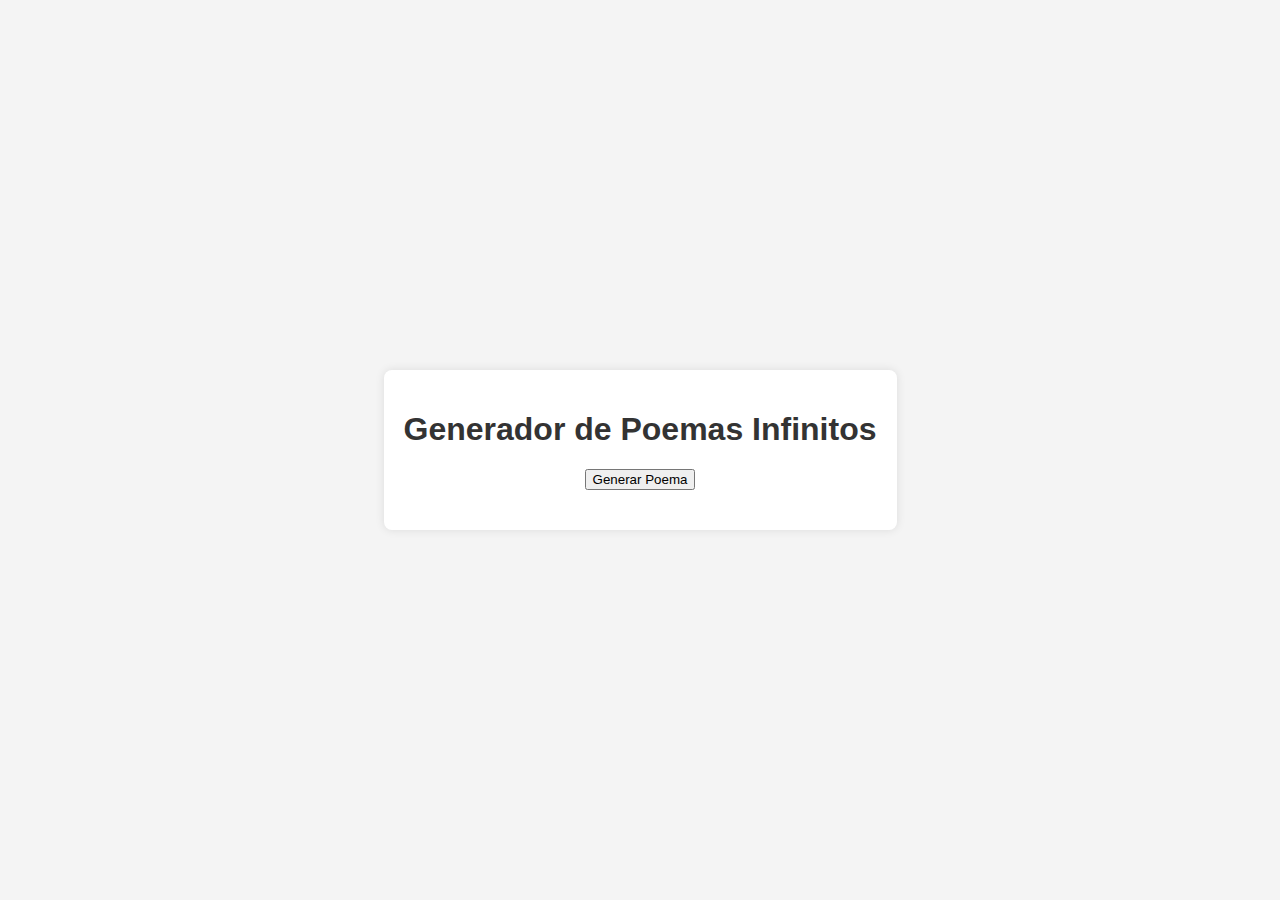
==== index.html @ 5adf7d86 "iniciancommit" ====
<!DOCTYPE html>
<html lang="es">
<head>
    <meta charset="UTF-8">
    <meta name="viewport" content="width=device-width, initial-scale=1.0">
    <title>Generador de Poemas Infinitos</title>
    <link rel="stylesheet" href="styles.css">
</head>
<body>
    <div class="container">
        <h1>Generador de Poemas Infinitos</h1>
        <button id="generate">Generar Poema</button>
        <div id="poem" class="poem"></div>
    </div>
    <script src="script.js"></script>
</body>
</html>
---- styles.css ----
body {
    font-family: Arial, sans-serif;
    background-color: #f4f4f4;
    color: #333;
    display: flex;
    justify-content: center;
    align-items: center;
    height: 100vh;
    margin: 0;
}

.container {
    text-align: center;
    background: white;
    padding: 20px;
    border-radius: 8px;
    box-shadow: 0 0 10px rgba(0, 0, 0, 0.1);
}

.poem {
    margin-top: 20px;
    font-size: 1.2em;
    white-space: pre-wrap; /* Mantiene los saltos de línea */
}
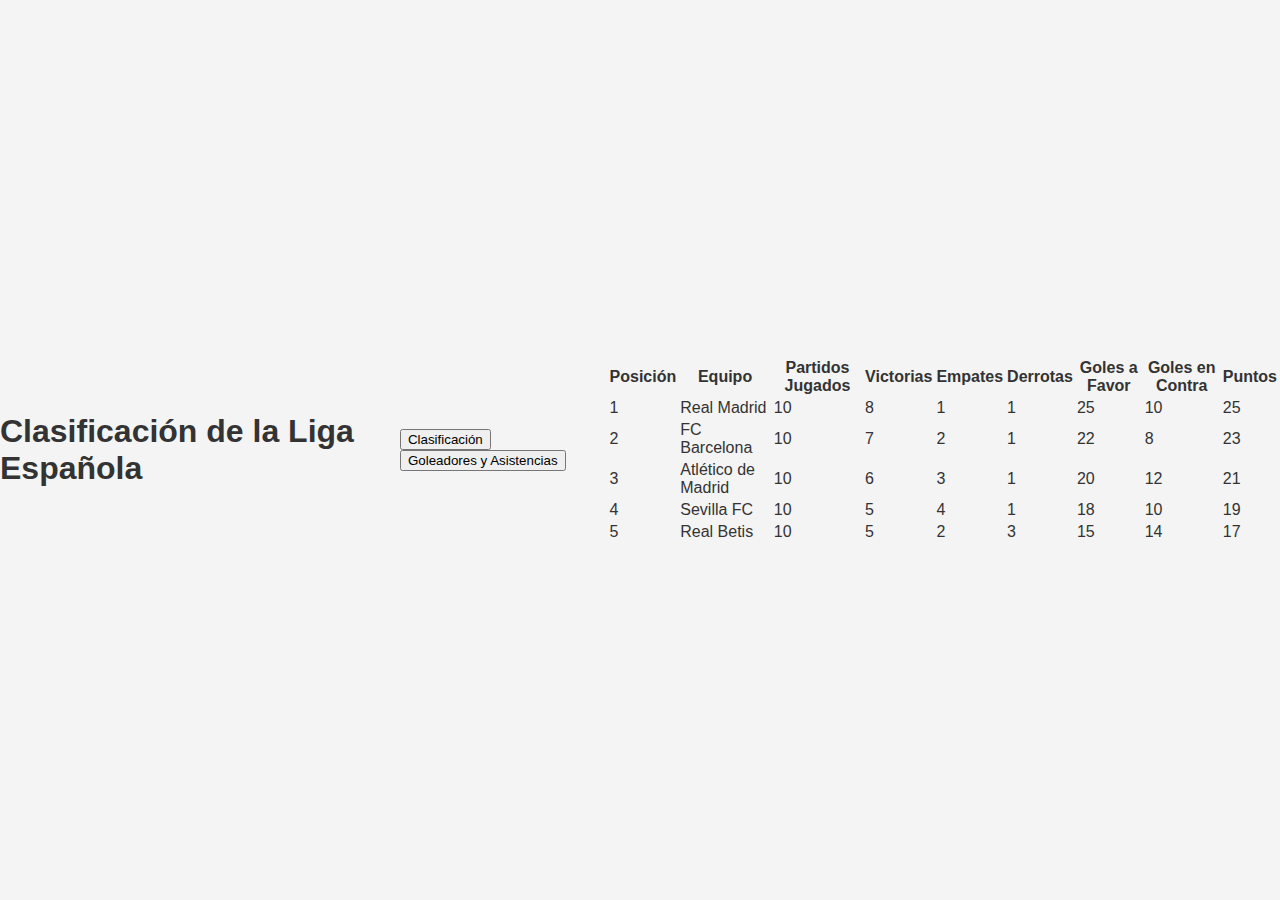
==== commit 46e97806: "Update index.html" ====
--- a/index.html
+++ b/index.html
@@ -3,15 +3,124 @@
 <head>
     <meta charset="UTF-8">
     <meta name="viewport" content="width=device-width, initial-scale=1.0">
-    <title>Generador de Poemas Infinitos</title>
+    <title>Clasificación de la Liga Española</title>
     <link rel="stylesheet" href="styles.css">
 </head>
 <body>
-    <div class="container">
-        <h1>Generador de Poemas Infinitos</h1>
-        <button id="generate">Generar Poema</button>
-        <div id="poem" class="poem"></div>
+    <h1>Clasificación de la Liga Española</h1>
+    
+    <nav>
+        <button onclick="showTable('clasificacion')">Clasificación</button>
+        <button onclick="showTable('goleadores')">Goleadores y Asistencias</button>
+    </nav>
+
+    <div id="clasificacion" class="table-container">
+        <table>
+            <thead>
+                <tr>
+                    <th>Posición</th>
+                    <th>Equipo</th>
+                    <th>Partidos Jugados</th>
+                    <th>Victorias</th>
+                    <th>Empates</th>
+                    <th>Derrotas</th>
+                    <th>Goles a Favor</th>
+                    <th>Goles en Contra</th>
+                    <th>Puntos</th>
+                </tr>
+            </thead>
+            <tbody>
+                <tr>
+                    <td>1</td>
+                    <td>Real Madrid</td>
+                    <td>10</td>
+                    <td>8</td>
+                    <td>1</td>
+                    <td>1</td>
+                    <td>25</td>
+                    <td>10</td>
+                    <td>25</td>
+                </tr>
+                <tr>
+                    <td>2</td>
+                    <td>FC Barcelona</td>
+                    <td>10</td>
+                    <td>7</td>
+                    <td>2</td>
+                    <td>1</td>
+                    <td>22</td>
+                    <td>8</td>
+                    <td>23</td>
+                </tr>
+                <tr>
+                    <td>3</td>
+                    <td>Atlético de Madrid</td>
+                    <td>10</td>
+                    <td>6</td>
+                    <td>3</td>
+                    <td>1</td>
+                    <td>20</td>
+                    <td>12</td>
+                    <td>21</td>
+                </tr>
+                <tr>
+                    <td>4</td>
+                    <td>Sevilla FC</td>
+                    <td>10</td>
+                    <td>5</td>
+                    <td>4</td>
+                    <td>1</td>
+                    <td>18</td>
+                    <td>10</td>
+                    <td>19</td>
+                </tr>
+                <tr>
+                    <td>5</td>
+                    <td>Real Betis</td>
+                    <td>10</td>
+                    <td>5</td>
+                    <td>2</td>
+                    <td>3</td>
+                    <td>15</td>
+                    <td>14</td>
+                    <td>17</td>
+                </tr>
+            </tbody>
+        </table>
     </div>
-    <script src="script.js"></script>
-</body>
-</html>+
+    <div id="goleadores" class="table-container" style="display: none;">
+        <h2>Tabla de Goleadores y Asistencias</h2>
+        <table>
+            <thead>
+                <tr>
+                    <th>Jugador</th>
+                    <th>Equipo</th>
+                    <th>Goles</th>
+                    <th>Asistencias</th>
+                </tr>
+            </thead>
+            <tbody>
+                <tr>
+                    <td>Cristiano Ronaldo</td>
+                    <td>Real Madrid</td>
+                    <td>10</td>
+                    <td>5</td>
+                </tr>
+                <tr>
+                    <td>Lionel Messi</td>
+                    <td>FC Barcelona</td>
+                    <td>9</td>
+                    <td>6</td>
+                </tr>
+                <tr>
+                    <td>Antoine Griezmann</td>
+                    <td>Atlético de Madrid</td>
+                    <td>8</td>
+                    <td>4</td>
+                </tr>
+                <tr>
+                    <td>Lucas Ocampos</td>
+                    <td>Sevilla FC</td>
+                    <td>7</td>
+                    <td>3</
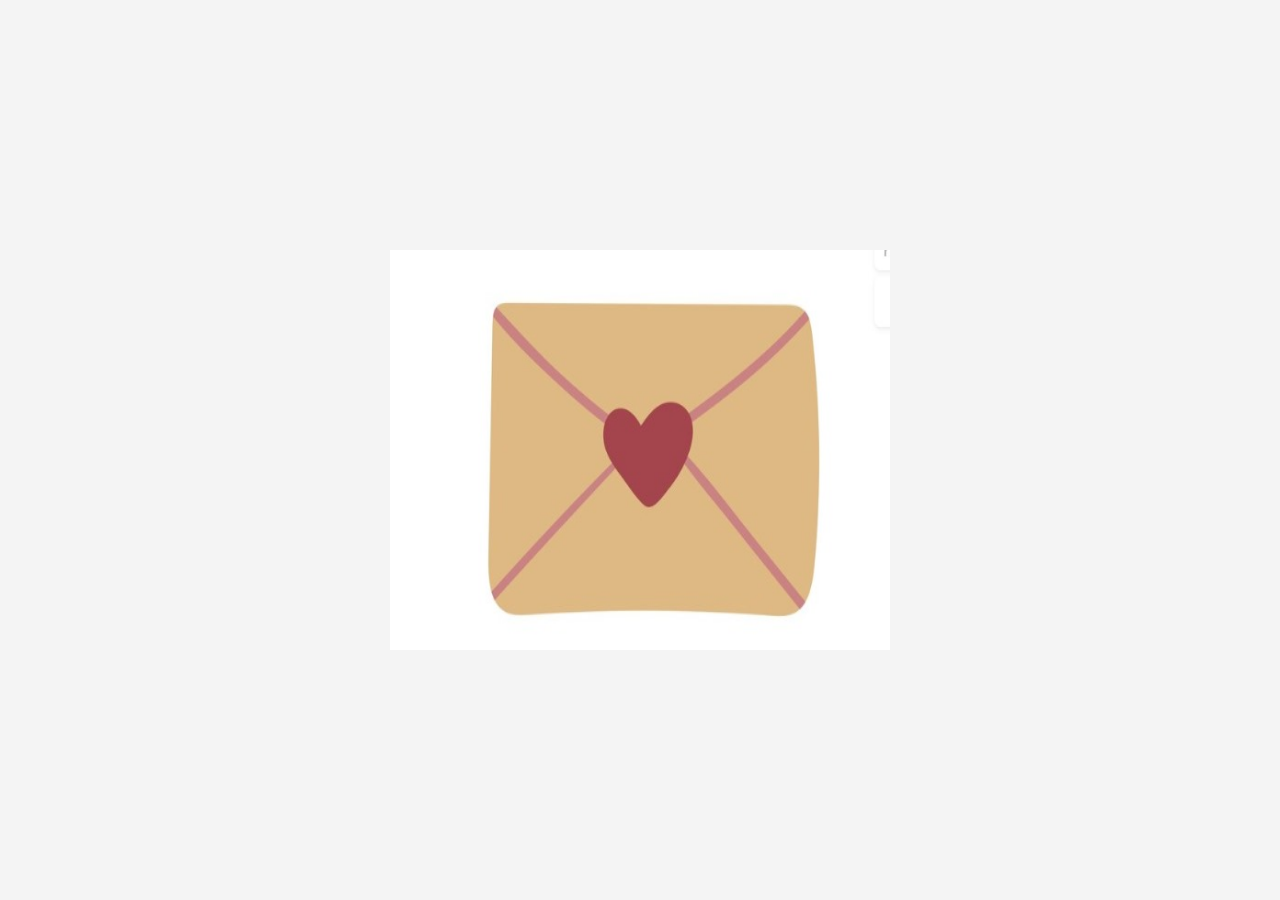
==== commit 0a4c91c5: "Update and rename index.html.html to index.html" ====
--- a/index.html
+++ b/index.html
@@ -1,126 +1,67 @@
 <!DOCTYPE html>
-<html lang="es">
+<html>
 <head>
-    <meta charset="UTF-8">
-    <meta name="viewport" content="width=device-width, initial-scale=1.0">
-    <title>Clasificación de la Liga Española</title>
-    <link rel="stylesheet" href="styles.css">
+    <title>Sobre Mágico</title>
+    <style>
+        body {
+            display: flex;
+            justify-content: center;
+            align-items: center;
+            height: 100vh;
+            margin: 0;
+            background-color: #f4f4f4;
+        }
+
+        .sobre {
+            width: 500px;
+            height: 400px;
+            cursor: pointer;
+            transition: transform 0.3s ease-in-out;
+        }
+
+        .sobre:hover {
+            transform: scale(1.1);
+        }
+
+        .carta {
+            display: none;
+            width: 300px;
+            padding: 20px;
+            background-color: #fff;
+            border: 1px solid #ccc;
+            border-radius: 8px;
+            box-shadow: 0 4px 8px rgba(0, 0, 0, 0.1);
+            text-align: center;
+            font-family: 'Arial', sans-serif;
+            font-size: 16px;
+            line-height: 1.6;
+        }
+
+        .carta h2 {
+            color: #333;
+            margin-bottom: 10px;
+        }
+
+        .carta p {
+            color: #555;
+        }
+    </style>
 </head>
 <body>
-    <h1>Clasificación de la Liga Española</h1>
-    
-    <nav>
-        <button onclick="showTable('clasificacion')">Clasificación</button>
-        <button onclick="showTable('goleadores')">Goleadores y Asistencias</button>
-    </nav>
-
-    <div id="clasificacion" class="table-container">
-        <table>
-            <thead>
-                <tr>
-                    <th>Posición</th>
-                    <th>Equipo</th>
-                    <th>Partidos Jugados</th>
-                    <th>Victorias</th>
-                    <th>Empates</th>
-                    <th>Derrotas</th>
-                    <th>Goles a Favor</th>
-                    <th>Goles en Contra</th>
-                    <th>Puntos</th>
-                </tr>
-            </thead>
-            <tbody>
-                <tr>
-                    <td>1</td>
-                    <td>Real Madrid</td>
-                    <td>10</td>
-                    <td>8</td>
-                    <td>1</td>
-                    <td>1</td>
-                    <td>25</td>
-                    <td>10</td>
-                    <td>25</td>
-                </tr>
-                <tr>
-                    <td>2</td>
-                    <td>FC Barcelona</td>
-                    <td>10</td>
-                    <td>7</td>
-                    <td>2</td>
-                    <td>1</td>
-                    <td>22</td>
-                    <td>8</td>
-                    <td>23</td>
-                </tr>
-                <tr>
-                    <td>3</td>
-                    <td>Atlético de Madrid</td>
-                    <td>10</td>
-                    <td>6</td>
-                    <td>3</td>
-                    <td>1</td>
-                    <td>20</td>
-                    <td>12</td>
-                    <td>21</td>
-                </tr>
-                <tr>
-                    <td>4</td>
-                    <td>Sevilla FC</td>
-                    <td>10</td>
-                    <td>5</td>
-                    <td>4</td>
-                    <td>1</td>
-                    <td>18</td>
-                    <td>10</td>
-                    <td>19</td>
-                </tr>
-                <tr>
-                    <td>5</td>
-                    <td>Real Betis</td>
-                    <td>10</td>
-                    <td>5</td>
-                    <td>2</td>
-                    <td>3</td>
-                    <td>15</td>
-                    <td>14</td>
-                    <td>17</td>
-                </tr>
-            </tbody>
-        </table>
+    <img id="sobreImg" class="sobre" src="img/sobre_cerrado.png.jpg" alt="Sobre Cerrado">
+    <div id="cartaDiv" class="carta">
+        <h2>Un Mensaje para Ti</h2>
+        <p>En cada estrella que brilla en la noche,<br>encuentro un reflejo de tu alma.</p>
     </div>
 
-    <div id="goleadores" class="table-container" style="display: none;">
-        <h2>Tabla de Goleadores y Asistencias</h2>
-        <table>
-            <thead>
-                <tr>
-                    <th>Jugador</th>
-                    <th>Equipo</th>
-                    <th>Goles</th>
-                    <th>Asistencias</th>
-                </tr>
-            </thead>
-            <tbody>
-                <tr>
-                    <td>Cristiano Ronaldo</td>
-                    <td>Real Madrid</td>
-                    <td>10</td>
-                    <td>5</td>
-                </tr>
-                <tr>
-                    <td>Lionel Messi</td>
-                    <td>FC Barcelona</td>
-                    <td>9</td>
-                    <td>6</td>
-                </tr>
-                <tr>
-                    <td>Antoine Griezmann</td>
-                    <td>Atlético de Madrid</td>
-                    <td>8</td>
-                    <td>4</td>
-                </tr>
-                <tr>
-                    <td>Lucas Ocampos</td>
-                    <td>Sevilla FC</td>
-                    <td>7</td>
-                    <td>3</
+    <script>
+        const sobreImg = document.getElementById('sobreImg');
+        const cartaDiv = document.getElementById('cartaDiv');
+
+        sobreImg.addEventListener('click', () => {
+ 
+            cartaDiv.style.display = 'block';
+        });
+    </script>
+</body>
+</html>
